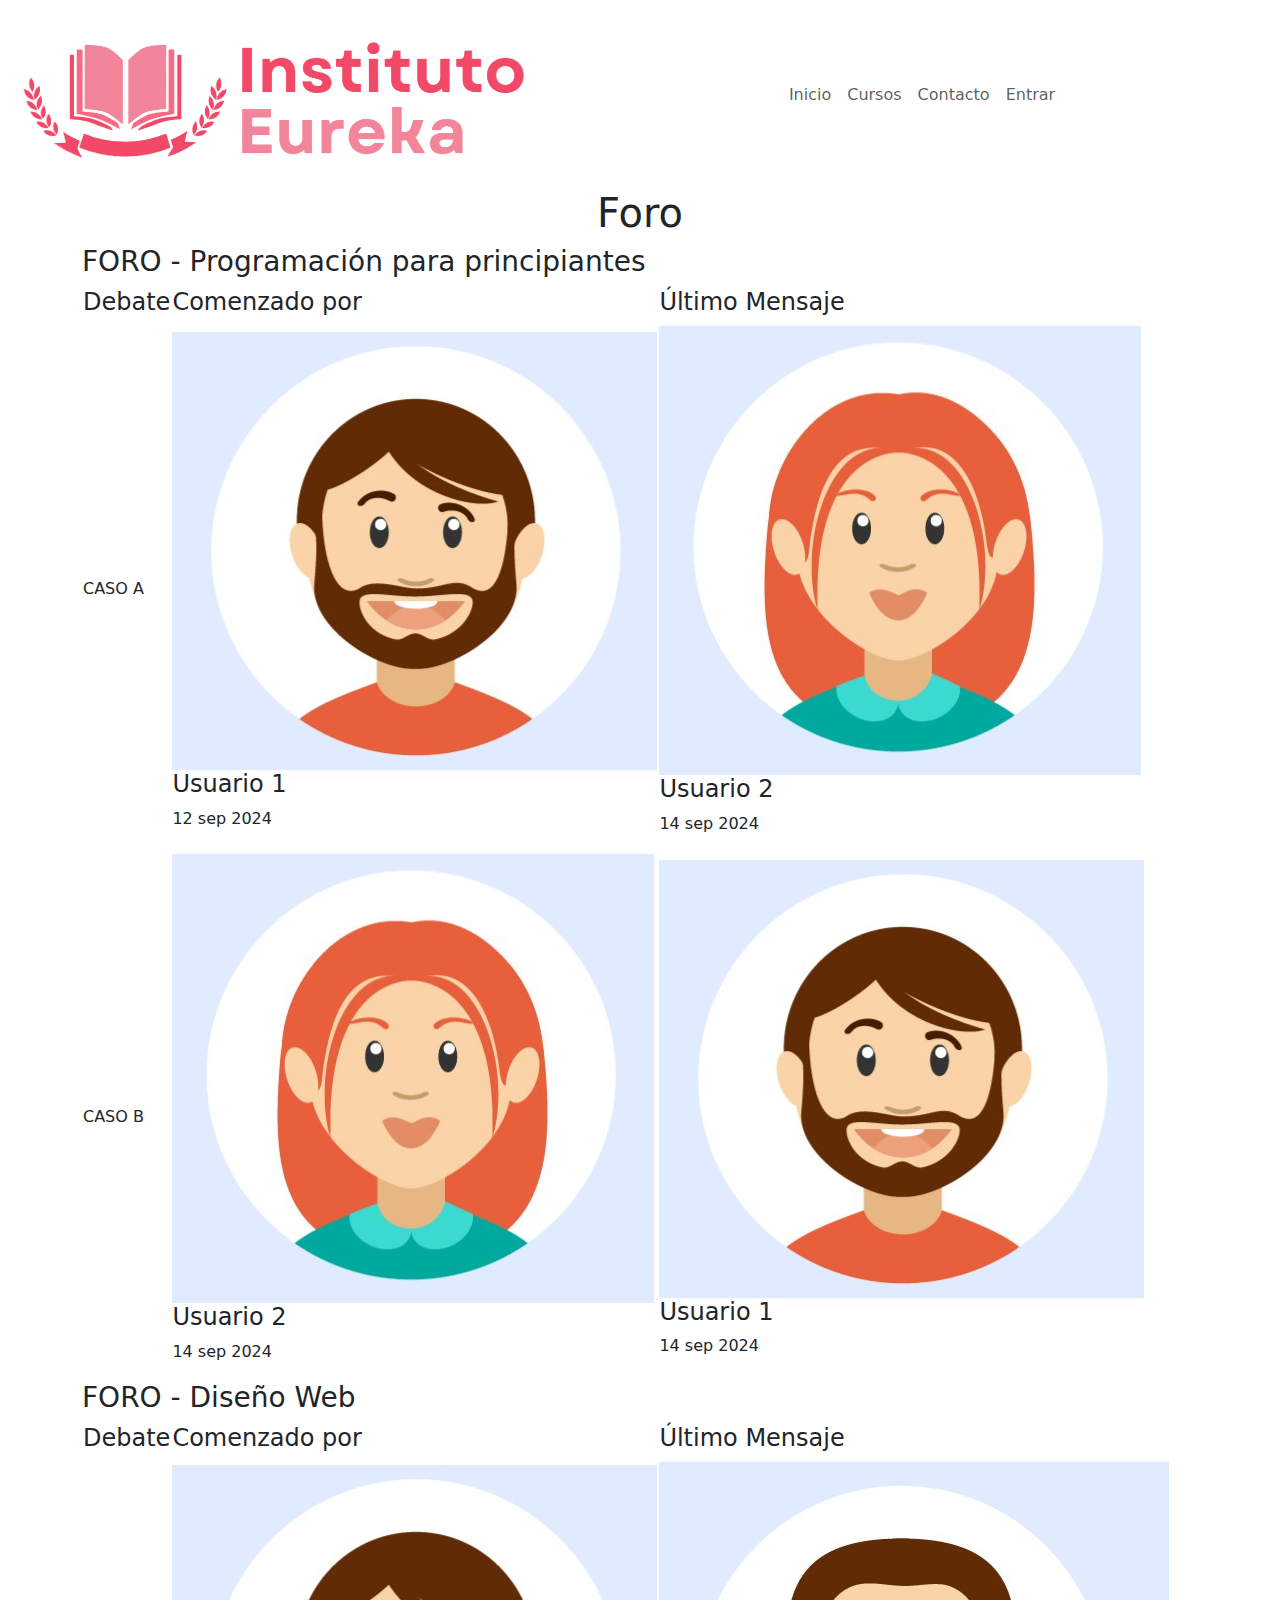
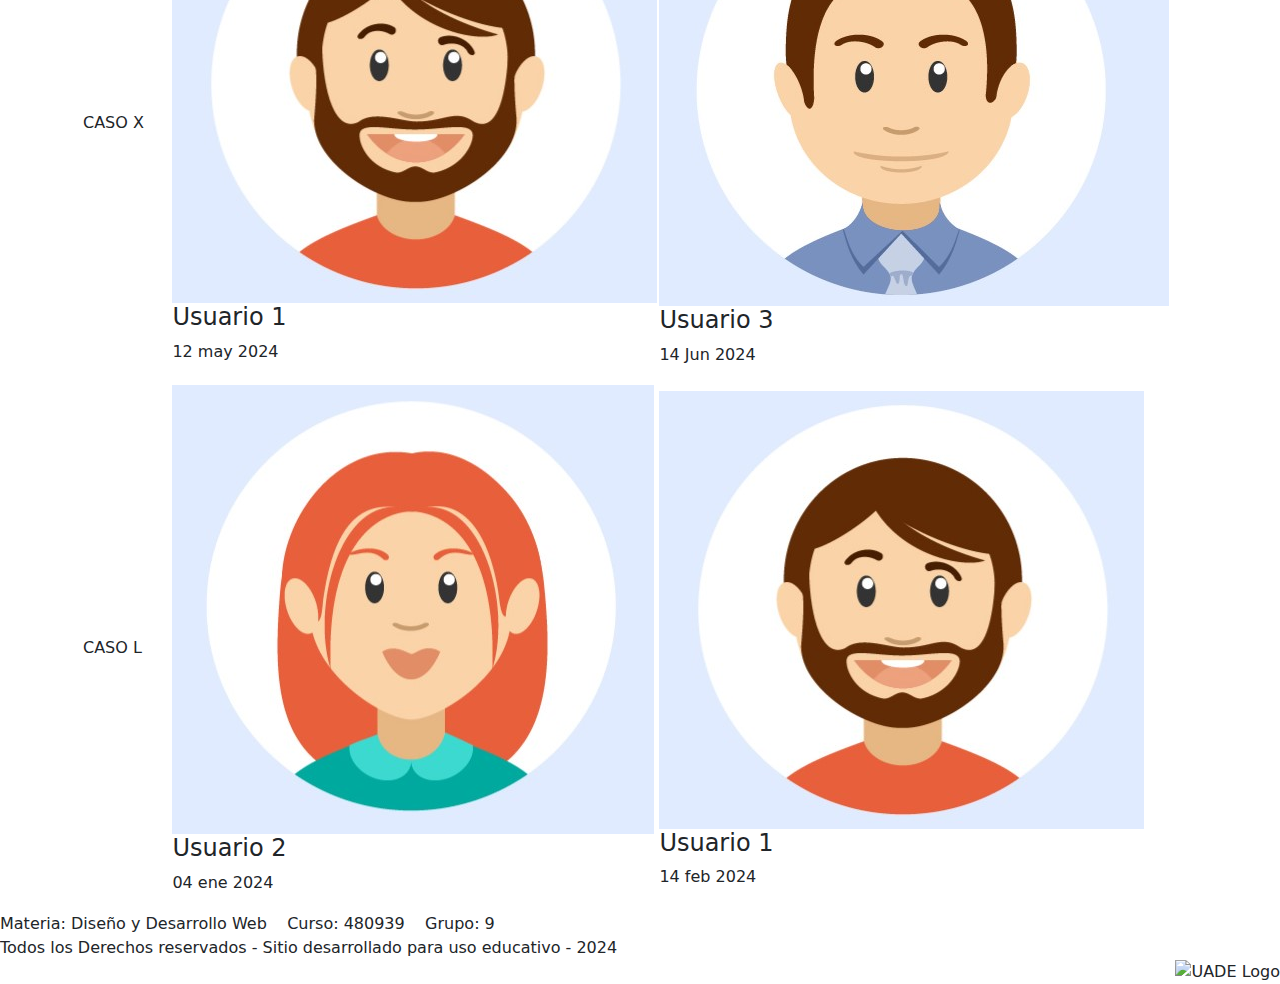
==== foro/index.html @ 9da010a5 "Actualiza enlaces del foro en varias páginas y elimina el archivo foro2.html" ====
<!DOCTYPE html>
<html lang="es">
  <head>
    <meta charset="UTF-8" />
    <meta name="viewport" content="width=device-width, initial-scale=1.0" />
    <title>Instituto Eureka</title>
    <link rel="icon" href="img/favicon.ico" type="image/png" />
    <link rel="stylesheet" href="./css/styles.css" />
    <link rel="stylesheet" href="./css/pf.css" />
    <link rel="stylesheet" href="./css/forum.css" />
    <link
      href="https://cdnjs.cloudflare.com/ajax/libs/font-awesome/6.0.0-beta3/css/all.min.css"
      rel="stylesheet"
    />
    <link
      href="https://cdn.jsdelivr.net/npm/bootstrap@5.3.3/dist/css/bootstrap.min.css"
      rel="stylesheet"
      integrity="sha384-QWTKZyjpPEjISv5WaRU9OFeRpok6YctnYmDr5pNlyT2bRjXh0JMhjY6hW+ALEwIH"
      crossorigin="anonymous"
    />

    <!-- Fuentes-->
    <link rel="preconnect" href="https://fonts.googleapis.com" />
    <link rel="preconnect" href="https://fonts.gstatic.com" crossorigin />
    <link
      href="https://fonts.googleapis.com/css2?family=Libre+Franklin:ital,wght@0,100..900;1,100..900&family=Montserrat:ital,wght@0,100..900;1,100..900&family=Roboto:ital,wght@0,100;0,300;0,400;0,500;0,700;0,900;1,100;1,300;1,400;1,500;1,700;1,900&display=swap"
      rel="stylesheet"
    />
  </head>

  <body>
    <header>
      <!--Barra de navegacion-->
      <nav class="navbar navbar-expand-lg navbar-custom">
        <div class="container-fluid justify-content-center">
          <a class="navbar-brand nav-logo" href="index.html">
            <img src="/img/logo.png" alt="Logo" class="img-fluid2" />
          </a>
          <button
            class="navbar-toggler"
            type="button"
            data-bs-toggle="collapse"
            data-bs-target="#navbarNav"
            aria-controls="navbarNav"
            aria-expanded="false"
            aria-label="Toggle navigation"
            style="background-color: #ff5200"
          >
            <span class="navbar-toggler-icon"></span>
          </button>
          <div
            class="collapse navbar-collapse justify-content-center"
            id="navbarNav"
          >
            <ul class="navbar-nav">
              <li class="nav-item"><a class="nav-link" href="/">Inicio</a></li>
              <li class="nav-item">
                <a class="nav-link" href="/Cursos.html">Cursos</a>
              </li>
              <li class="nav-item">
                <a class="nav-link only-logged" href="/reservas/">Reservas</a>
              </li>
              <li class="nav-item">
                <a class="nav-link only-logged" href="/recursos/">Recursos</a>
              </li>
              <li class="nav-item">
                <a class="nav-link only-logged" href="/foro.html">Foro</a>
              </li>
              <li class="nav-item">
                <a class="nav-link" href="/contacto.html">Contacto</a>
              </li>
              <li class="nav-item">
                <a class="nav-link not-logged" href="/login/">Entrar</a>
              </li>
              <li class="nav-item">
                <a class="nav-link only-logged" id="logout-link" href="#logout"
                  >Salir</a
                >
              </li>
            </ul>
          </div>
        </div>
      </nav>
    </header>
    <script type="module">
      document.querySelector("#navbarNav");
      const t = document.querySelector("#logout-link"),
        a = location.href,
        c = document.querySelectorAll(".nav-link"),
        o = !!localStorage.getItem("logged");
      function n(e) {
        e.parentElement && (e.parentElement.style.display = "none");
      }
      c.forEach((e) => {
        e.classList.contains("only-logged") && !o && n(e),
          e.classList.contains("not-logged") && o && n(e),
          e.href === a && e.classList.add("current");
      });
      t &&
        t.addEventListener("click", (e) => {
          e.preventDefault(),
            localStorage.removeItem("logged"),
            (location.href = "/");
        });
    </script>
    <main>
      <section class="courses-section">
        <div class="courses-container">
          <h1 class="text-center text-center1">Foro</h1>
        </div>
      </section>
      <section class="container forums">
        <div class="forum">
          <h3 class="forum-title">FORO - Programación para principiantes</h3>
          <table class="forum-content">
            <tr class="forum-head">
              <th>
                <h4 class="forum-subtitle">Debate</h4>
              </th>
              <th>
                <h4 class="forum-subtitle">Comenzado por</h4>
              </th>
              <th>
                <h4 class="forum-subtitle">Último Mensaje</h4>
              </th>
            </tr>
            <tr>
              <td>CASO A</td>
              <td>
                <article class="person">
                  <img src="/img/perfilesFalsos/1.jpg" alt="" />
                  <section>
                    <h4>Usuario 1</h4>
                    <p>12 sep 2024</p>
                  </section>
                </article>
              </td>
              <td>
                <article class="person">
                  <img src="/img/perfilesFalsos/2.jpg" alt="" />
                  <section>
                    <h4>Usuario 2</h4>
                    <p>14 sep 2024</p>
                  </section>
                </article>
              </td>
            </tr>
            <tr>
              <td>CASO B</td>
              <td>
                <article class="person">
                  <img src="/img/perfilesFalsos/2.jpg" alt="" />
                  <section>
                    <h4>Usuario 2</h4>
                    <p>14 sep 2024</p>
                  </section>
                </article>
              </td>
              <td>
                <article class="person">
                  <img src="/img/perfilesFalsos/1.jpg" alt="" />
                  <section>
                    <h4>Usuario 1</h4>
                    <p>14 sep 2024</p>
                  </section>
                </article>
              </td>
            </tr>
          </table>
        </div>

        <div class="forum">
          <h3 class="forum-title">FORO - Diseño Web</h3>
          <table class="forum-content">
            <tr class="forum-head">
              <th>
                <h4 class="forum-subtitle">Debate</h4>
              </th>
              <th>
                <h4 class="forum-subtitle">Comenzado por</h4>
              </th>
              <th>
                <h4 class="forum-subtitle">Último Mensaje</h4>
              </th>
            </tr>
            <tr>
              <td>CASO X</td>
              <td>
                <article class="person">
                  <img src="/img/perfilesFalsos/1.jpg" alt="" />
                  <section>
                    <h4>Usuario 1</h4>
                    <p>12 may 2024</p>
                  </section>
                </article>
              </td>
              <td>
                <article class="person">
                  <img src="/img/perfilesFalsos/3.jpg" alt="" />
                  <section>
                    <h4>Usuario 3</h4>
                    <p>14 Jun 2024</p>
                  </section>
                </article>
              </td>
            </tr>
            <tr>
              <td>CASO L</td>
              <td>
                <article class="person">
                  <img src="/img/perfilesFalsos/2.jpg" alt="" />
                  <section>
                    <h4>Usuario 2</h4>
                    <p>04 ene 2024</p>
                  </section>
                </article>
              </td>
              <td>
                <article class="person">
                  <img src="/img/perfilesFalsos/1.jpg" alt="" />
                  <section>
                    <h4>Usuario 1</h4>
                    <p>14 feb 2024</p>
                  </section>
                </article>
              </td>
            </tr>
          </table>
        </div>
      </section>
    </main>

    <footer class="custom-footer">
      <div class="custom-container footer-content">
        <div class="custom-row">
          <div class="custom-col-9">
            <p class="custom-footer-text mb-0">
              Materia: Diseño y Desarrollo Web &nbsp;&nbsp; Curso: 480939
              &nbsp;&nbsp; Grupo: 9
            </p>
            <p class="custom-small mb-0">
              Todos los Derechos reservados - Sitio desarrollado para uso
              educativo - 2024
            </p>
          </div>
          <div class="custom-col-3 text-end">
            <img
              src="img/LogoUADE.png"
              alt="UADE Logo"
              class="custom-footer-logo"
            />
          </div>
        </div>
      </div>
    </footer>

    <script
      src="https://cdn.jsdelivr.net/npm/bootstrap@5.3.3/dist/js/bootstrap.bundle.min.js"
      integrity="sha384-YvpcrYf0tY3lHB60NNkmXc5s9fDVZLESaAA55NDzOxhy9GkcIdslK1eN7N6jIeHz"
      crossorigin="anonymous"
    ></script>
    <script src="js/pf.js"></script>
  </body>
</html>
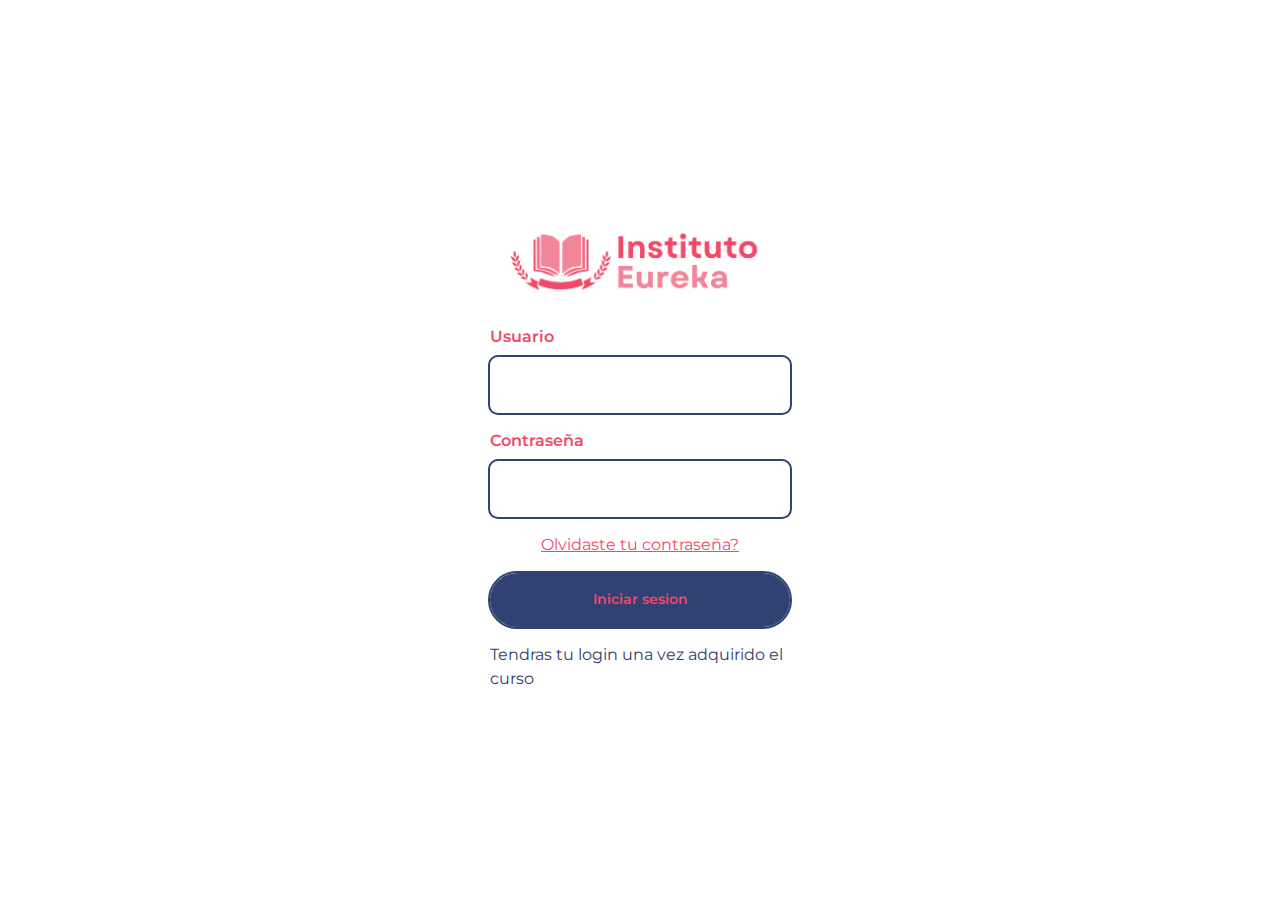
==== commit 30657bb3: "Añade la página del foro con estructura HTML y navegación, incluyendo secciones para debates y mensa" ====
--- a/foro/index.html
+++ b/foro/index.html
@@ -3,11 +3,11 @@
   <head>
     <meta charset="UTF-8" />
     <meta name="viewport" content="width=device-width, initial-scale=1.0" />
-    <title>Instituto Eureka</title>
-    <link rel="icon" href="img/favicon.ico" type="image/png" />
-    <link rel="stylesheet" href="./css/styles.css" />
-    <link rel="stylesheet" href="./css/pf.css" />
-    <link rel="stylesheet" href="./css/forum.css" />
+    <title>Instituto Eureka - Foro</title>
+    <link rel="icon" href="/img/favicon.ico" type="image/png" />
+    <link rel="stylesheet" href="/css/styles.css" />
+    <link rel="stylesheet" href="/css/pf.css" />
+    <link rel="stylesheet" href="/css/forum.css" />
     <link
       href="https://cdnjs.cloudflare.com/ajax/libs/font-awesome/6.0.0-beta3/css/all.min.css"
       rel="stylesheet"
@@ -26,6 +26,11 @@
       href="https://fonts.googleapis.com/css2?family=Libre+Franklin:ital,wght@0,100..900;1,100..900&family=Montserrat:ital,wght@0,100..900;1,100..900&family=Roboto:ital,wght@0,100;0,300;0,400;0,500;0,700;0,900;1,100;1,300;1,400;1,500;1,700;1,900&display=swap"
       rel="stylesheet"
     />
+    <script>
+      if (!localStorage.getItem("logged")) {
+        location.href = "/login/";
+      }
+    </script>
   </head>
 
   <body>
@@ -64,7 +69,7 @@
                 <a class="nav-link only-logged" href="/recursos/">Recursos</a>
               </li>
               <li class="nav-item">
-                <a class="nav-link only-logged" href="/foro.html">Foro</a>
+                <a class="nav-link only-logged" href="/foro/">Foro</a>
               </li>
               <li class="nav-item">
                 <a class="nav-link" href="/contacto.html">Contacto</a>
@@ -245,7 +250,7 @@
           </div>
           <div class="custom-col-3 text-end">
             <img
-              src="img/LogoUADE.png"
+              src="/img/LogoUADE.png"
               alt="UADE Logo"
               class="custom-footer-logo"
             />
@@ -259,6 +264,5 @@
       integrity="sha384-YvpcrYf0tY3lHB60NNkmXc5s9fDVZLESaAA55NDzOxhy9GkcIdslK1eN7N6jIeHz"
       crossorigin="anonymous"
     ></script>
-    <script src="js/pf.js"></script>
   </body>
 </html>
--- a/css/styles.css
+++ b/css/styles.css
@@ -0,0 +1,501 @@
+* {
+  box-sizing: border-box;
+}
+
+:root {
+  --color-primario: #304173;
+  --color-secundario: #f24968;
+  --color-terciario: #f2f2dc;
+  --color-cuaternario: #c4e5f2;
+  --color-quinario: #f28599;
+
+  --font-logo: "Libre Franklin", system-ui;
+  --font-texto: "Montserrat", sans-serif;
+}
+
+body {
+  min-height: 100vh;
+  margin: 0;
+  display: grid;
+  grid-template-rows: auto 1fr auto;
+  font-family: "Montserrat", sans-serif !important;
+}
+
+h1 {
+  font-size: 5rem;
+}
+
+h2 {
+  font-size: 2rem;
+}
+
+h3 {
+  font-size: 2.75rem;
+}
+
+h4 {
+  font-size: 1.5rem;
+}
+
+h5 {
+  font-size: 1.25rem;
+}
+
+h6 {
+  font-size: 1rem;
+}
+
+.navbar {
+  background-color: var(--color-primario);
+  color: var(--color-secundario);
+}
+/* 
+.navbar-brand {
+  padding-left: 150px;
+} */
+
+.navbar-nav {
+  padding-right: 150px;
+}
+
+.navbar-custom {
+  justify-content: center;
+}
+
+.navbar-nav {
+  flex-direction: row;
+}
+
+.navbar-nav .nav-item {
+  margin: 0 10px; /* Puedes ajustar este valor para dar más o menos espacio entre los ítems */
+}
+
+.nav-logo {
+  display: flex;
+  flex-direction: column;
+  align-items: flex-start;
+  text-decoration: none;
+  font-family: var(--font-logo);
+  font-size: 32px;
+  line-height: 1;
+}
+
+.img-fluid2 {
+  max-width: 100%;
+  height: 70px;
+}
+
+.navbar .nav-link {
+  color: var(--color-secundario);
+  text-transform: uppercase;
+  font-size: 22px;
+  font-weight: bold;
+}
+
+.navbar .nav-link:hover {
+  color: var(--color-quinario);
+}
+.navbar-toggler {
+  border-color: var(--color-secundario);
+}
+
+/* Clase para el sitio actual */
+.nav-link.current {
+  color: white;
+}
+
+.btn-brand {
+  background-color: var(--color-secundario);
+  color: #fefefe;
+  border: none;
+  border-radius: 5px;
+  padding: 10px 20px;
+  font-size: 16px;
+  font-weight: bold;
+  cursor: pointer;
+  text-decoration: none;
+}
+
+.btn-brand:hover {
+  background-color: #fefefe;
+  color: var(--color-secundario);
+
+  box-shadow: 0 0 10px var(--color-secundario);
+}
+
+/* Responsive NAV */
+@media (max-width: 992px) {
+  .navbar-brand {
+    padding-left: 20px;
+  }
+
+  .navbar-nav {
+    padding-right: 20px;
+  }
+
+  .navbar-nav {
+    flex-direction: column;
+    align-items: flex-start;
+  }
+
+  .navbar-nav .nav-item {
+    margin: 5px 0; /* Ajusta el margen entre los ítems en el menú desplegable */
+  }
+
+  .navbar-toggler {
+    display: block;
+    border: none;
+    background: transparent;
+    color: var(--color-secundario);
+    margin-left: auto; /* Mueve el menú hamburguesa a la derecha */
+  }
+
+  .navbar-toggler-icon {
+    background-image: url("data:image/svg+xml;charset=utf8,%3Csvg viewBox='0 0 30 30' xmlns='http://www.w3.org/2000/svg'%3E%3Cpath stroke='rgba%28255, 255, 255, 0.5%29' stroke-width='2' stroke-linecap='round' stroke-miterlimit='10' d='M4 7h22M4 15h22M4 23h22'/%3E%3C/svg%3E");
+  }
+
+  .navbar-collapse {
+    flex-grow: 0;
+    justify-content: flex-end;
+  }
+
+  .nav-logo {
+    font-size: 28px; /* Achica un poco el logo */
+  }
+
+  .logo-arriba,
+  .logo-abajo {
+    font-size: 36px; /* Achica un poco el logo */
+  }
+}
+
+@media (max-width: 768px) {
+  .navbar-brand {
+    padding-left: 10px;
+  }
+
+  .navbar-nav {
+    padding-right: 10px;
+  }
+
+  .navbar-nav {
+    flex-direction: column;
+    align-items: flex-start;
+  }
+
+  .navbar-nav .nav-item {
+    margin: 5px 0; /* Ajusta el margen entre los ítems en el menú desplegable */
+  }
+
+  .navbar-toggler {
+    display: block;
+    border: none;
+    background: transparent;
+    color: var(--color-secundario);
+    margin-left: auto; /* Mueve el menú hamburguesa a la derecha */
+  }
+
+  .navbar-toggler-icon {
+    background-image: url("data:image/svg+xml;charset=utf8,%3Csvg viewBox='0 0 30 30' xmlns='http://www.w3.org/2000/svg'%3E%3Cpath stroke='rgba%28255, 255, 255, 0.5%29' stroke-width='2' stroke-linecap='round' stroke-miterlimit='10' d='M4 7h22M4 15h22M4 23h22'/%3E%3C/svg%3E");
+  }
+
+  .navbar-collapse {
+    flex-grow: 0;
+    justify-content: flex-end;
+  }
+
+  .nav-logo {
+    font-size: 24px; /* Achica un poco más el logo */
+  }
+
+  .logo-arriba,
+  .logo-abajo {
+    font-size: 32px; /* Achica un poco más el logo */
+  }
+}
+
+/* RESPONSIVE NAV */
+
+/* Estilos generales */
+body,
+html {
+  margin: 0;
+  padding: 0;
+  height: 100%;
+  display: flex;
+  flex-direction: column;
+}
+
+.content {
+  flex: 1;
+  background-image: url();
+}
+
+/* Estilos del footer */
+.custom-footer {
+  background-color: var(--color-primario);
+  padding: 20px 0;
+  width: 100%;
+  position: relative;
+  bottom: 0;
+}
+
+.custom-container {
+  width: 90%;
+  margin: 0 auto;
+}
+
+.footer-content {
+  display: flex;
+  justify-content: center;
+  align-items: center;
+}
+
+.custom-row {
+  display: flex;
+  align-items: center;
+  justify-content: space-between;
+}
+
+.custom-col-9,
+.custom-col-3 {
+  flex: 1;
+  text-align: center;
+}
+
+.custom-footer-text,
+.custom-small {
+  color: var(--color-secundario);
+  white-space: nowrap;
+}
+
+.custom-footer-logo {
+  max-width: 100px;
+  margin-left: 30px;
+}
+
+.mb-0 {
+  margin-bottom: 0;
+}
+
+.custom-small {
+  font-size: 0.875rem;
+}
+
+/* Responsive FOOTER */
+@media (max-width: 768px) {
+  .custom-container {
+    width: 100%;
+  }
+
+  .custom-row {
+    flex-direction: column;
+    align-items: center;
+  }
+
+  .custom-col-9,
+  .custom-col-3 {
+    text-align: center;
+    margin-bottom: 10px;
+  }
+
+  .custom-footer-logo {
+    max-width: 80px;
+    margin-left: 0;
+  }
+}
+
+@media (max-width: 576px) {
+  .custom-footer-text,
+  .custom-small {
+    font-size: 0.6rem;
+  }
+
+  .custom-footer-logo {
+    max-width: 60px;
+  }
+}
+/* Responsive FOOTER */
+
+/* Logo contenido PAG */
+.text-center1 {
+  padding: 5px;
+  font-size: 42px;
+  font-weight: 900;
+  color: var(--color-secundario);
+  text-transform: uppercase;
+}
+
+.text-center2 {
+  font-size: 42px;
+  font-weight: 450;
+  color: var(--color-secundario);
+  text-transform: uppercase;
+}
+/* Logo contenido PAG */
+
+/* Contenido PAG */
+main {
+  background-color: #f2f2dc;
+}
+
+.container-izq,
+.container-img {
+  padding: 10px;
+  width: 100%;
+  box-sizing: border-box;
+}
+
+.container-izq {
+  margin-right: 20px;
+  background: var(--color-cuaternario);
+  display: flex;
+  flex-direction: column;
+  align-items: center;
+}
+
+.container-img {
+  margin-left: 20px;
+  display: flex;
+  justify-content: center;
+  align-items: center;
+  margin-top: -150px;
+}
+
+.img-fluid {
+  max-width: 100%;
+  height: auto;
+}
+
+.content-section {
+  display: flex;
+  justify-content: space-between;
+  align-items: center;
+  padding: 20px;
+  margin-top: 44px;
+}
+
+.content-section2 {
+  margin-top: 30px;
+}
+
+.container {
+  display: flex;
+  flex-direction: column;
+  justify-content: center;
+  align-items: center;
+  width: 100%;
+}
+
+.row {
+  display: flex;
+  justify-content: space-between;
+  align-items: stretch;
+  width: 100%;
+}
+
+.texto {
+  font-size: 14px;
+  font-weight: 450;
+  text-align: left;
+  color: var(--color-primario);
+  font-size: 16px;
+  line-height: 1.5;
+  word-wrap: break-word;
+}
+
+.col-md-6 {
+  flex: 1;
+  display: flex;
+  flex-direction: column;
+  justify-content: center;
+  align-items: center;
+  padding: 10px;
+}
+
+.text-center {
+  text-align: center;
+  margin-top: 20px;
+}
+
+.btn {
+  margin-top: 20px;
+}
+
+.btn-custom {
+  font-size: 16px;
+  font-weight: bold;
+  padding: 10px 20px;
+  border: none;
+  border-radius: 5px;
+  cursor: pointer;
+}
+
+.btn-primary {
+  background-color: var(--color-secundario);
+}
+
+.btn-primary:hover {
+  background-color: var(--color-terciario);
+  color: var(--color-primario);
+}
+
+/* Responsive Inicio */
+@media (max-width: 768px) {
+  .content-section .row {
+    display: flex;
+    flex-direction: column-reverse;
+    align-items: center;
+  }
+
+  .container-img {
+    margin: 0;
+    padding: 10px;
+    width: 100%;
+  }
+
+  .container-izq {
+    margin: 0;
+    padding: 10px;
+    width: 100%;
+  }
+
+  .texto {
+    width: 100%;
+    padding: 10px;
+  }
+
+  .text-center {
+    width: 100%;
+    padding: 10px;
+  }
+
+  .btn {
+    width: 100%;
+    padding: 10px;
+  }
+}
+
+@media (max-width: 576px) {
+  .container-img {
+    padding: 5px;
+  }
+
+  .container-izq {
+    padding: 5px;
+  }
+
+  .texto {
+    padding: 5px;
+  }
+
+  .text-center {
+    padding: 5px;
+  }
+
+  .btn {
+    padding: 5px;
+  }
+}
+/* Responsive Inicio */
+/* Contenido PAG */
--- a/css/pf.css
+++ b/css/pf.css
@@ -0,0 +1,138 @@
+body {
+    line-height: 1.6;
+    margin: 20px;
+    height: 100vh;
+    margin: 0;
+}
+
+/* Principio BOTON */
+
+.container-boton {
+    text-align: center;
+}
+
+.botonpagos {
+    background-color: #304173;
+    color: white;
+    padding: 10px 20px;
+    border: none;
+    border-radius: 5px;
+    cursor: pointer;
+    font-size: 16px;
+    transition: background-color 0.3s ease;
+}
+
+.botonpagos:hover {
+    background-color: #F24968;
+}
+
+.iconospagos {
+    display: flex; 
+    justify-content: center; 
+    flex-wrap: wrap;
+}
+
+.tooltip {
+    visibility: hidden;
+    background-color: black;
+    color: #fff;
+    text-align: center;
+    border-radius: 5px;
+    padding: 5px;
+    position: absolute;
+    z-index: 1;
+    bottom: 125%;
+    left: 50%;
+    transform: translateX(-50%);
+    opacity: 0;
+    transition: opacity 0.3s;
+    width: max-content;
+    max-width: 200px;
+    box-sizing: border-box;
+}
+
+i {
+    position: relative;
+    display: inline-block;
+    margin: 10px; /* Añade espacio entre íconos */
+}
+
+i:hover .tooltip,
+i:focus .tooltip { /* Agrega soporte para focus */
+    visibility: visible;
+    opacity: 1;
+}
+
+@media (max-width: 600px) {
+    .tooltip {
+        bottom: 100%; /* Ajusta la posición */
+        font-size: 12px; /* Reduce el tamaño de la fuente */
+        padding: 8px; /* Más espacio para clics */
+        max-width: 150px; /* Reduce el ancho */
+    }
+
+    i {
+        margin: 5px; /* Reduce margen entre íconos */
+    }
+}
+
+
+i {
+    position: relative;
+    display: inline-block;
+}
+
+.payment-methods {
+    margin-top: 20px;
+    display: none;
+    justify-content: center;
+    align-items: center;
+    gap: 20px;
+}
+
+/* FIN BOTON, COMIENZO PF */
+
+.faq-item {
+    border-bottom: 1px solid #ccc;
+    margin-bottom: 15px;
+}
+
+.faq-question {
+    display: flex;
+    justify-content: space-between;
+    align-items: center;
+    cursor: pointer;
+    font-weight: bold;
+    margin: 10px 0;
+}
+
+.faq-question:hover {
+    color: #007BFF;
+}
+
+.faq-answer {
+    display: none;
+    padding-left: 20px;
+    color: #333;
+}
+
+.arrow {
+    transition: transform 0.3s;
+}
+
+.arrow.rotate {
+    transform: rotate(180deg);
+}
+
+.faq-container {
+    max-width: 600px;
+    margin: 0 auto;
+    margin-top: 20px;
+    padding: 20px;
+}
+
+.faq-container h3 {
+    margin-top: 20px;
+    margin-bottom: 20px ;
+    font-style: normal;
+}
--- a/css/forum.css
+++ b/css/forum.css
@@ -0,0 +1,66 @@
+.forum {
+  display: flex;
+  flex-direction: column;
+  align-items: center;
+  justify-content: center;
+
+  background-color: var(--color-primario);
+  padding: 25px;
+  width: 100%;
+
+  border-radius: 0.8rem;
+}
+
+.forum .forum-title {
+  font-weight: normal;
+  color: var(--color-secundario);
+  margin-bottom: 25px;
+}
+
+.forum table.forum-content {
+  width: 100%;
+  border-collapse: collapse;
+  color: white;
+}
+
+.forum table.forum-content tr.forum-head {
+  border-bottom: 2px solid #fff;
+  margin-bottom: 25px;
+}
+
+.forum table.forum-content th {
+  font-weight: semibold;
+}
+
+.forum table.forum-content th,
+.forum table.forum-content td {
+  padding: 5px;
+}
+
+.person {
+  display: flex;
+  align-items: center;
+  justify-items: center;
+  padding-top: 15px;
+  padding-bottom: 15px;
+}
+
+.person img {
+  width: 50px;
+  height: 50px;
+  border-radius: 50%;
+  margin-right: 10px;
+}
+
+.forums {
+  display: flex;
+  flex-direction: column;
+  align-items: center;
+  justify-content: center;
+  width: 100%;
+  flex-wrap: wrap;
+
+  gap: 25px;
+
+  margin-bottom: 25px;
+}
